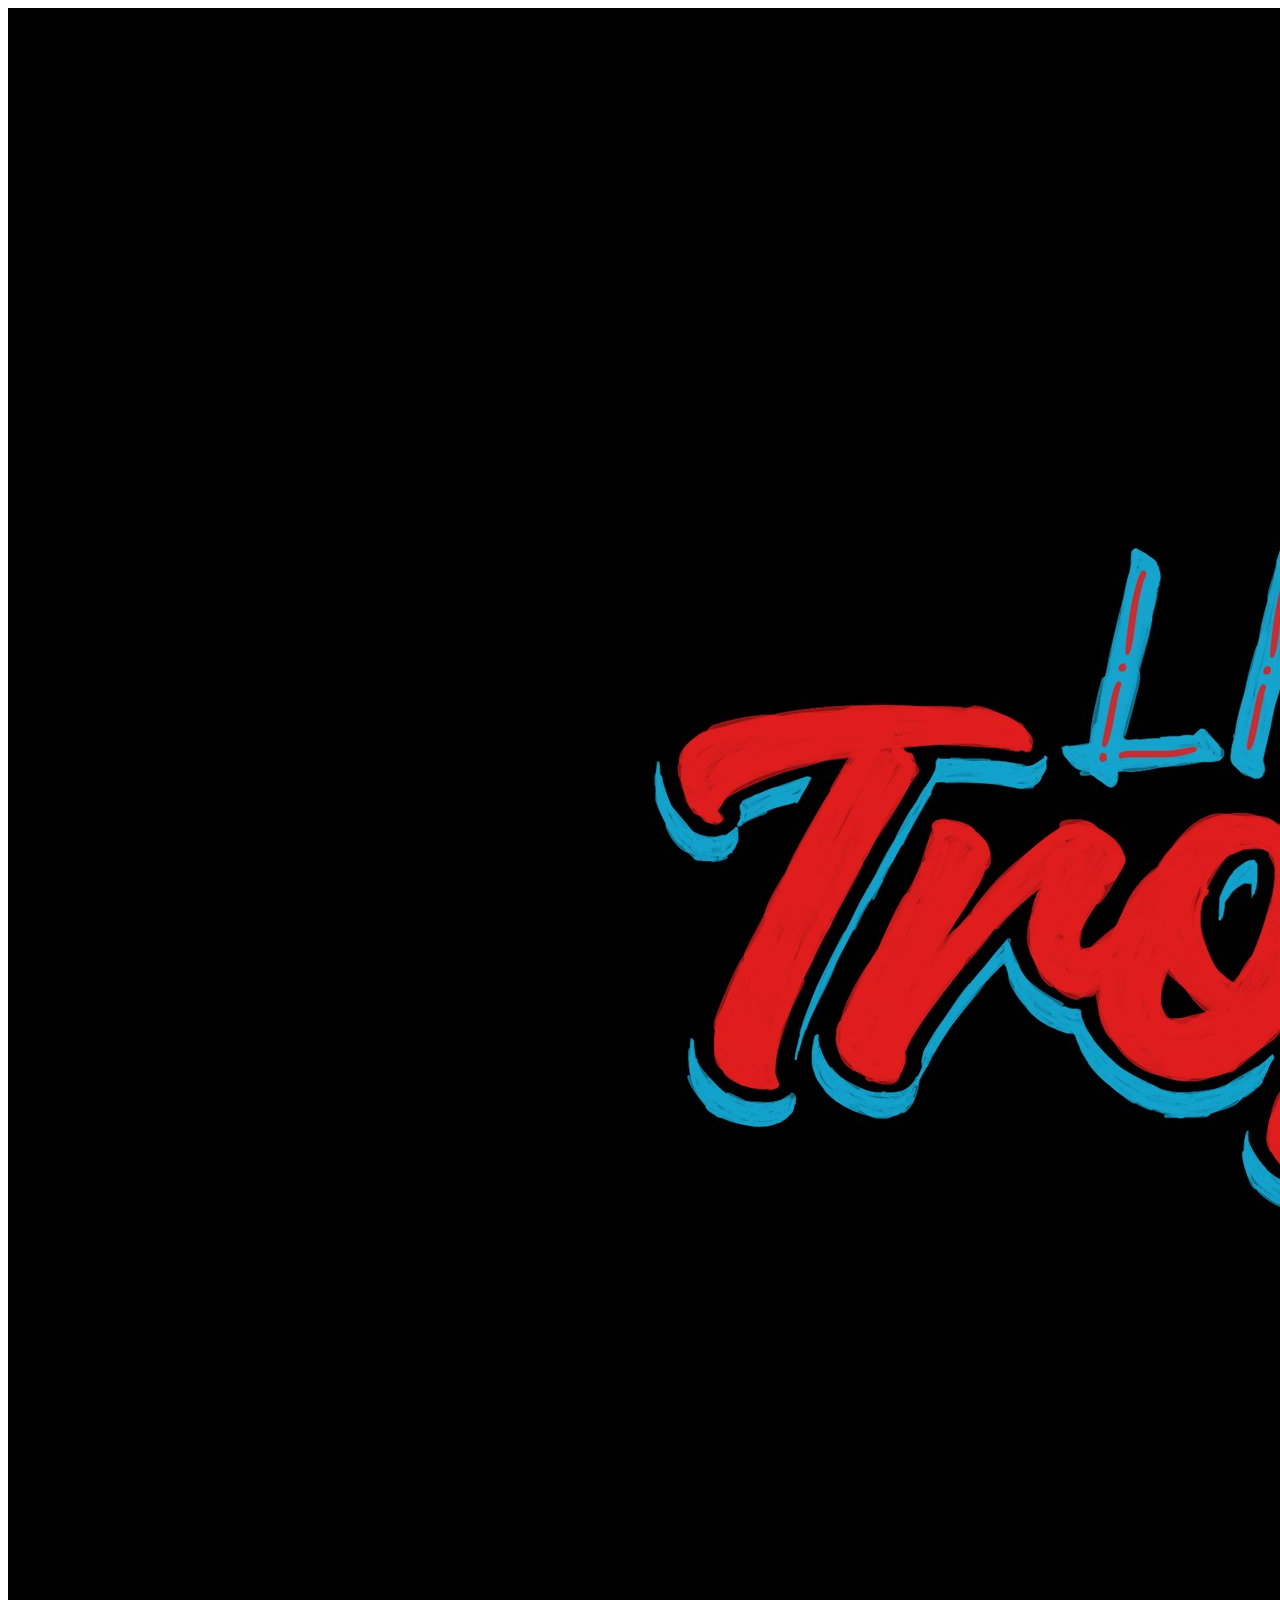
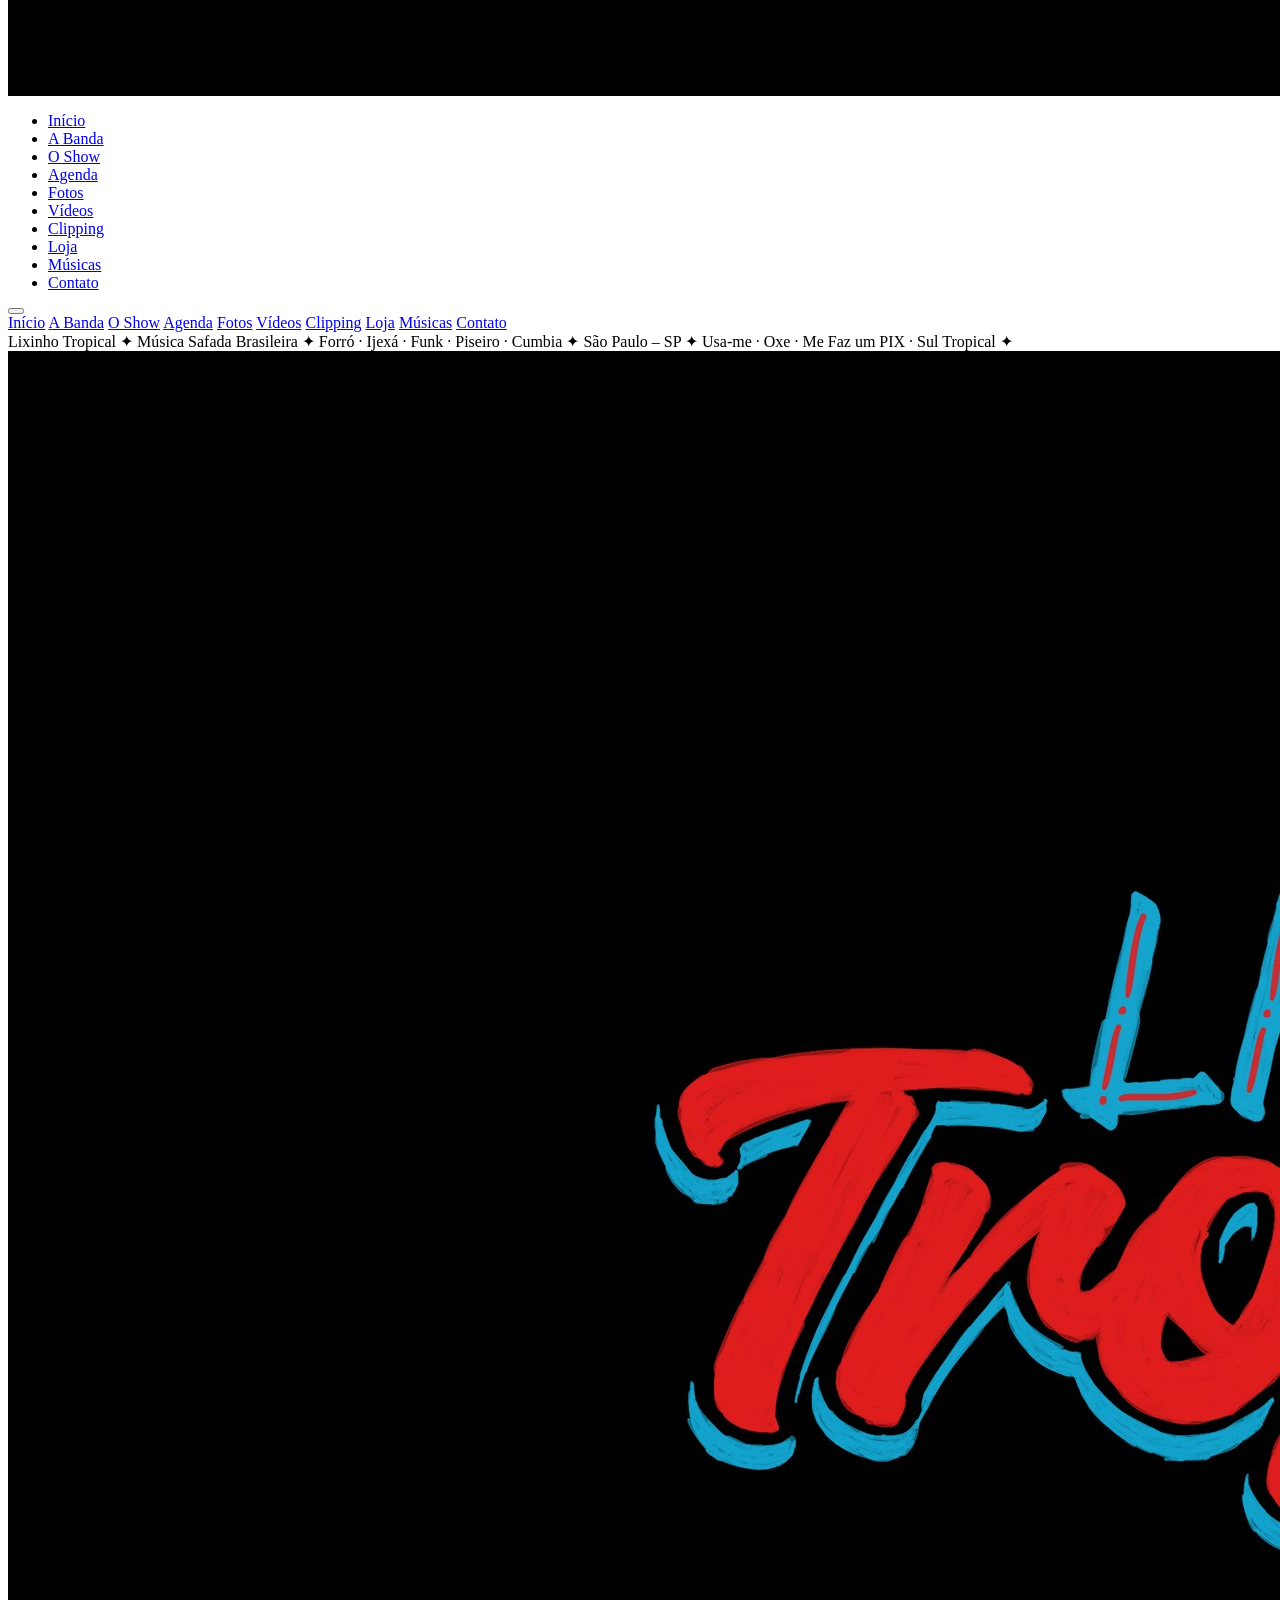
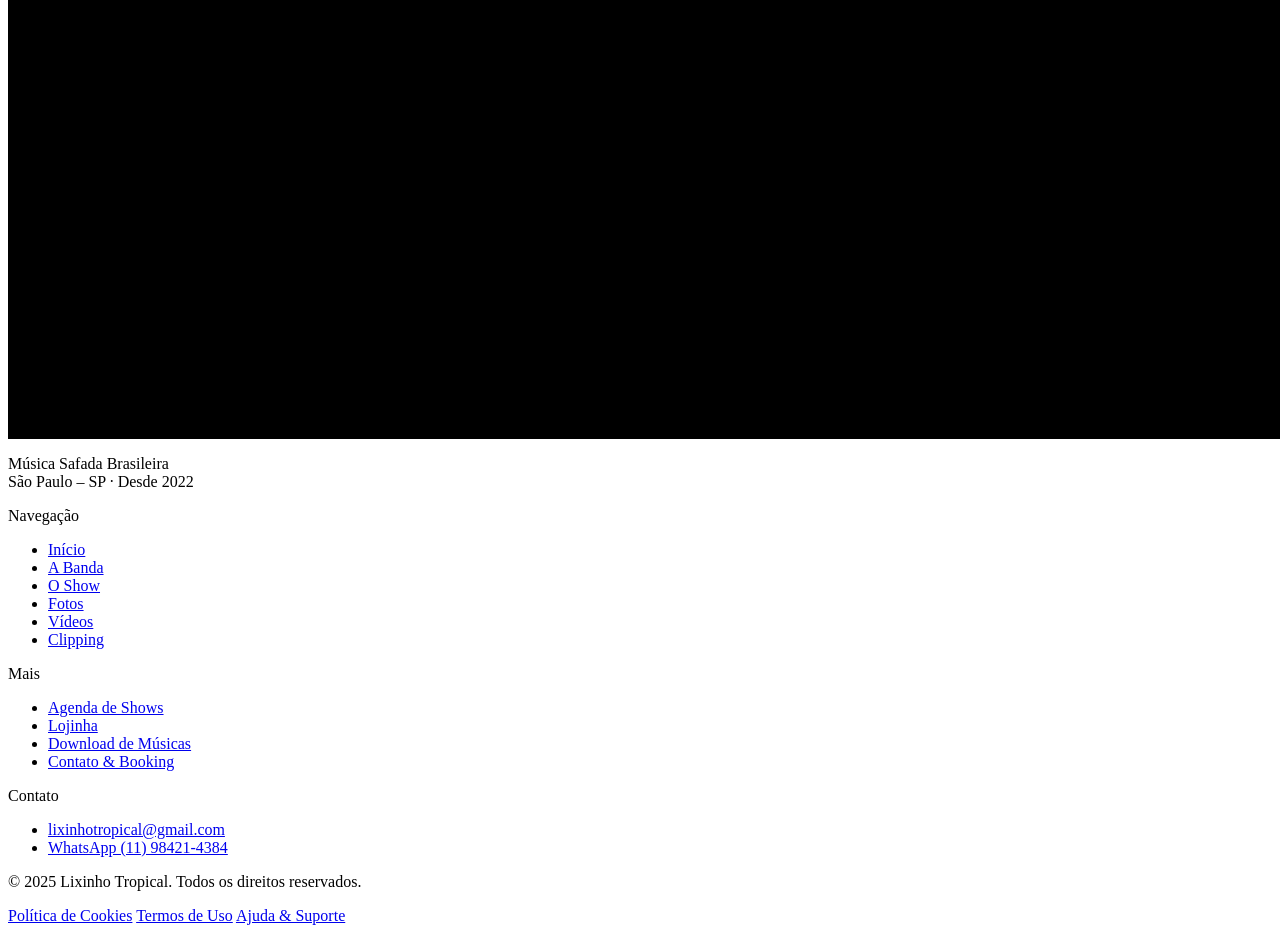
==== assets/components.html @ a594aa08 "Site inicial Lixinho Tropical" ====
<!--
  COMPONENTES REUTILIZÁVEIS — LIXINHO TROPICAL
  Copie e cole o trecho necessário em cada página.
  As âncoras (#) devem apontar para a URL real de cada página.
-->

<!-- ══════════════════════════════════════════════════
     NAV — inserir dentro do <body>, antes de tudo
══════════════════════════════════════════════════ -->
<nav id="nav" role="navigation" aria-label="Menu principal">
  <div class="nav-inner">
    <a class="nav-logo" href="../index.html" aria-label="Lixinho Tropical – início">
      <img src="../assets/img/logo.png" alt="Lixinho Tropical">
    </a>
    <ul class="nav-links">
      <li><a href="../index.html">Início</a></li>
      <li><a href="sobre.html">A Banda</a></li>
      <li><a href="show.html">O Show</a></li>
      <li><a href="agenda.html">Agenda</a></li>
      <li><a href="fotos.html">Fotos</a></li>
      <li><a href="videos.html">Vídeos</a></li>
      <li><a href="clipping.html">Clipping</a></li>
      <li><a href="loja.html">Loja</a></li>
      <li><a href="musicas.html">Músicas</a></li>
      <li><a href="contato.html" class="btn btn-red nav-cta">Contato</a></li>
    </ul>
    <button id="hamburger" class="hamburger" aria-label="Abrir menu" aria-expanded="false">
      <span></span><span></span><span></span>
    </button>
  </div>
</nav>

<div id="mobile-nav" class="nav-mobile" role="dialog" aria-label="Menu mobile">
  <a href="../index.html">Início</a>
  <a href="sobre.html">A Banda</a>
  <a href="show.html">O Show</a>
  <a href="agenda.html">Agenda</a>
  <a href="fotos.html">Fotos</a>
  <a href="videos.html">Vídeos</a>
  <a href="clipping.html">Clipping</a>
  <a href="loja.html">Loja</a>
  <a href="musicas.html">Músicas</a>
  <a href="contato.html">Contato</a>
</div>


<!-- ══════════════════════════════════════════════════
     TICKER — inserir após o nav ou entre seções
══════════════════════════════════════════════════ -->
<div class="ticker-wrap" aria-hidden="true">
  <div class="ticker-track">
    <span class="ticker-item">Lixinho Tropical</span>
    <span class="ticker-sep">✦</span>
    <span class="ticker-item">Música Safada Brasileira</span>
    <span class="ticker-sep">✦</span>
    <span class="ticker-item">Forró · Ijexá · Funk · Piseiro · Cumbia</span>
    <span class="ticker-sep">✦</span>
    <span class="ticker-item">São Paulo – SP</span>
    <span class="ticker-sep">✦</span>
    <span class="ticker-item">Usa-me · Oxe · Me Faz um PIX · Sul Tropical</span>
    <span class="ticker-sep">✦</span>
  </div>
</div>


<!-- ══════════════════════════════════════════════════
     FOOTER — inserir antes de <script src="js/social-icons.js"></script>
</body>
══════════════════════════════════════════════════ -->
<footer>
  <div class="container">
    <div class="footer-inner">
      <div class="footer-brand">
        <img src="../assets/img/logo.png" alt="Lixinho Tropical">
        <p class="footer-tagline">Música Safada Brasileira<br>São Paulo – SP · Desde 2022</p>
        <div class="footer-socials">
          <a href="https://www.instagram.com/lixinhotropical/" class="social-link social-ig" aria-label="Instagram" target="_blank" rel="noopener"><span data-social-icon="instagram"></span></a><a href="https://open.spotify.com/intl-pt/artist/3noX4LW5rgdaEjRDBNDcei?si=TKRuq_6HRUKj_NIrK3AUfQ" class="social-link social-sp" aria-label="Spotify" target="_blank" rel="noopener"><span data-social-icon="spotify"></span></a><a href="https://soundcloud.com/lixinho-tropical" class="social-link social-sc" aria-label="SoundCloud" target="_blank" rel="noopener"><span data-social-icon="soundcloud"></span></a><a href="https://www.youtube.com/@lixinhotropical" class="social-link social-yt" aria-label="YouTube" target="_blank" rel="noopener"><span data-social-icon="youtube"></span></a><a href="https://www.tiktok.com/@lixinhotropical" class="social-link social-tt" aria-label="TikTok" target="_blank" rel="noopener"><span data-social-icon="tiktok"></span></a>
        </div>
      </div>
      <div>
        <p class="footer-col-title">Navegação</p>
        <ul class="footer-col-links">
          <li><a href="../index.html">Início</a></li>
          <li><a href="sobre.html">A Banda</a></li>
          <li><a href="show.html">O Show</a></li>
          <li><a href="fotos.html">Fotos</a></li>
          <li><a href="videos.html">Vídeos</a></li>
          <li><a href="clipping.html">Clipping</a></li>
        </ul>
      </div>
      <div>
        <p class="footer-col-title">Mais</p>
        <ul class="footer-col-links">
          <li><a href="agenda.html">Agenda de Shows</a></li>
          <li><a href="loja.html">Lojinha</a></li>
          <li><a href="musicas.html">Download de Músicas</a></li>
          <li><a href="contato.html">Contato & Booking</a></li>
        </ul>
      </div>
      <div>
        <p class="footer-col-title">Contato</p>
        <ul class="footer-col-links">
          <li><a href="mailto:lixinhotropical@gmail.com">lixinhotropical@gmail.com</a></li>
          <li><a href="https://wa.me/5511984214384" target="_blank" rel="noopener">WhatsApp (11) 98421-4384</a></li>
        </ul>
      </div>
    </div>
    <div class="footer-bottom">
      <p class="footer-copy">© 2025 Lixinho Tropical. Todos os direitos reservados.</p>
      <nav class="footer-legal" aria-label="Links legais">
        <a href="cookies.html">Política de Cookies</a>
        <a href="termos.html">Termos de Uso</a>
        <a href="suporte.html">Ajuda & Suporte</a>
      </nav>
    </div>
  </div>
</footer>


<!-- ══════════════════════════════════════════════════
     COOKIE BANNER — inserir antes de <script src="js/social-icons.js"></script>
</body>
══════════════════════════════════════════════════ -->
<div id="cookie-banner" role="dialog" aria-label="Aviso de cookies" style="display:none;">
  <p>
    Usamos cookies para melhorar sua experiência e personalizar o conteúdo.
    <a href="pages/cookies.html">Saiba mais</a>.
  </p>
  <div class="cookie-actions">
    <button id="cookie-accept">Aceitar</button>
    <button id="cookie-decline">Recusar</button>
  </div>
</div>
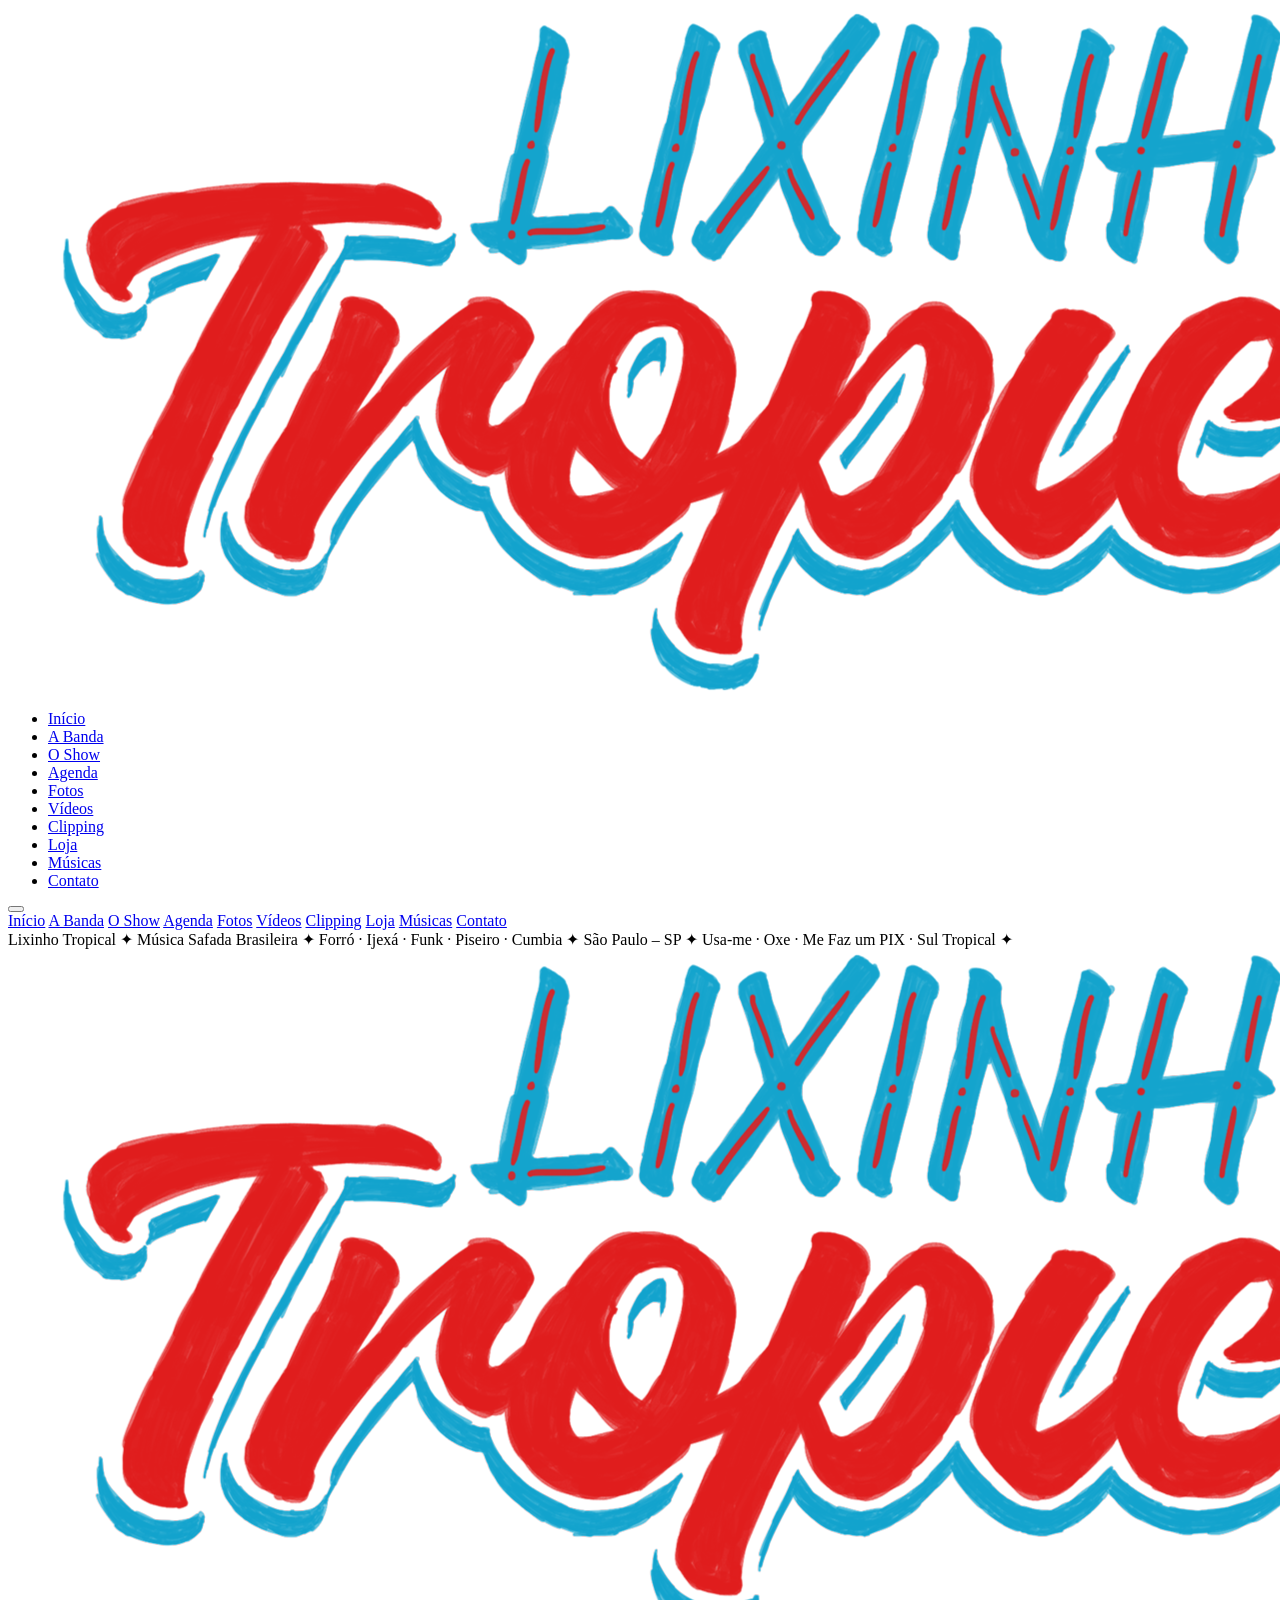
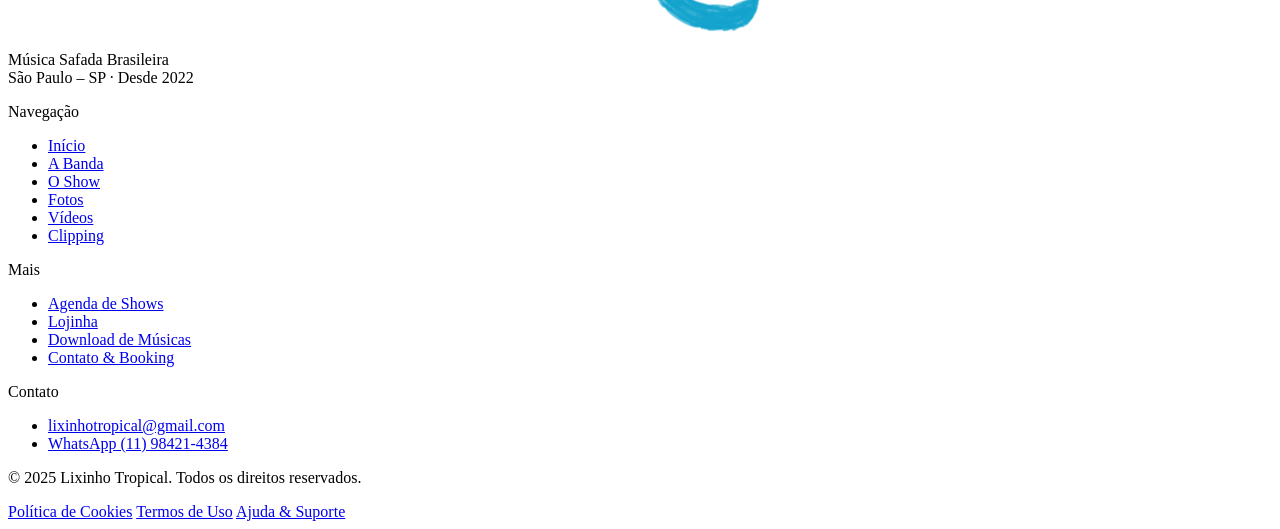
==== commit e9ae5642: "atualização logo geral" ====
--- a/assets/components.html
+++ b/assets/components.html
@@ -10,7 +10,7 @@
 <nav id="nav" role="navigation" aria-label="Menu principal">
   <div class="nav-inner">
     <a class="nav-logo" href="../index.html" aria-label="Lixinho Tropical – início">
-      <img src="../assets/img/logo.png" alt="Lixinho Tropical">
+      <img src="../assets/img/logo_cortado.png" alt="Lixinho Tropical">
     </a>
     <ul class="nav-links">
       <li><a href="../index.html">Início</a></li>
@@ -71,10 +71,20 @@
   <div class="container">
     <div class="footer-inner">
       <div class="footer-brand">
-        <img src="../assets/img/logo.png" alt="Lixinho Tropical">
+        <img src="../assets/img/logo_cortado.png" alt="Lixinho Tropical">
         <p class="footer-tagline">Música Safada Brasileira<br>São Paulo – SP · Desde 2022</p>
         <div class="footer-socials">
-          <a href="https://www.instagram.com/lixinhotropical/" class="social-link social-ig" aria-label="Instagram" target="_blank" rel="noopener"><span data-social-icon="instagram"></span></a><a href="https://open.spotify.com/intl-pt/artist/3noX4LW5rgdaEjRDBNDcei?si=TKRuq_6HRUKj_NIrK3AUfQ" class="social-link social-sp" aria-label="Spotify" target="_blank" rel="noopener"><span data-social-icon="spotify"></span></a><a href="https://soundcloud.com/lixinho-tropical" class="social-link social-sc" aria-label="SoundCloud" target="_blank" rel="noopener"><span data-social-icon="soundcloud"></span></a><a href="https://www.youtube.com/@lixinhotropical" class="social-link social-yt" aria-label="YouTube" target="_blank" rel="noopener"><span data-social-icon="youtube"></span></a><a href="https://www.tiktok.com/@lixinhotropical" class="social-link social-tt" aria-label="TikTok" target="_blank" rel="noopener"><span data-social-icon="tiktok"></span></a>
+          <a href="https://www.instagram.com/lixinhotropical/" class="social-link social-ig" aria-label="Instagram"
+            target="_blank" rel="noopener"><span data-social-icon="instagram"></span></a><a
+            href="https://open.spotify.com/intl-pt/artist/3noX4LW5rgdaEjRDBNDcei?si=TKRuq_6HRUKj_NIrK3AUfQ"
+            class="social-link social-sp" aria-label="Spotify" target="_blank" rel="noopener"><span
+              data-social-icon="spotify"></span></a><a href="https://soundcloud.com/lixinho-tropical"
+            class="social-link social-sc" aria-label="SoundCloud" target="_blank" rel="noopener"><span
+              data-social-icon="soundcloud"></span></a><a href="https://www.youtube.com/@lixinhotropical"
+            class="social-link social-yt" aria-label="YouTube" target="_blank" rel="noopener"><span
+              data-social-icon="youtube"></span></a><a href="https://www.tiktok.com/@lixinhotropical"
+            class="social-link social-tt" aria-label="TikTok" target="_blank" rel="noopener"><span
+              data-social-icon="tiktok"></span></a>
         </div>
       </div>
       <div>
@@ -130,4 +140,4 @@
     <button id="cookie-accept">Aceitar</button>
     <button id="cookie-decline">Recusar</button>
   </div>
-</div>
+</div>
